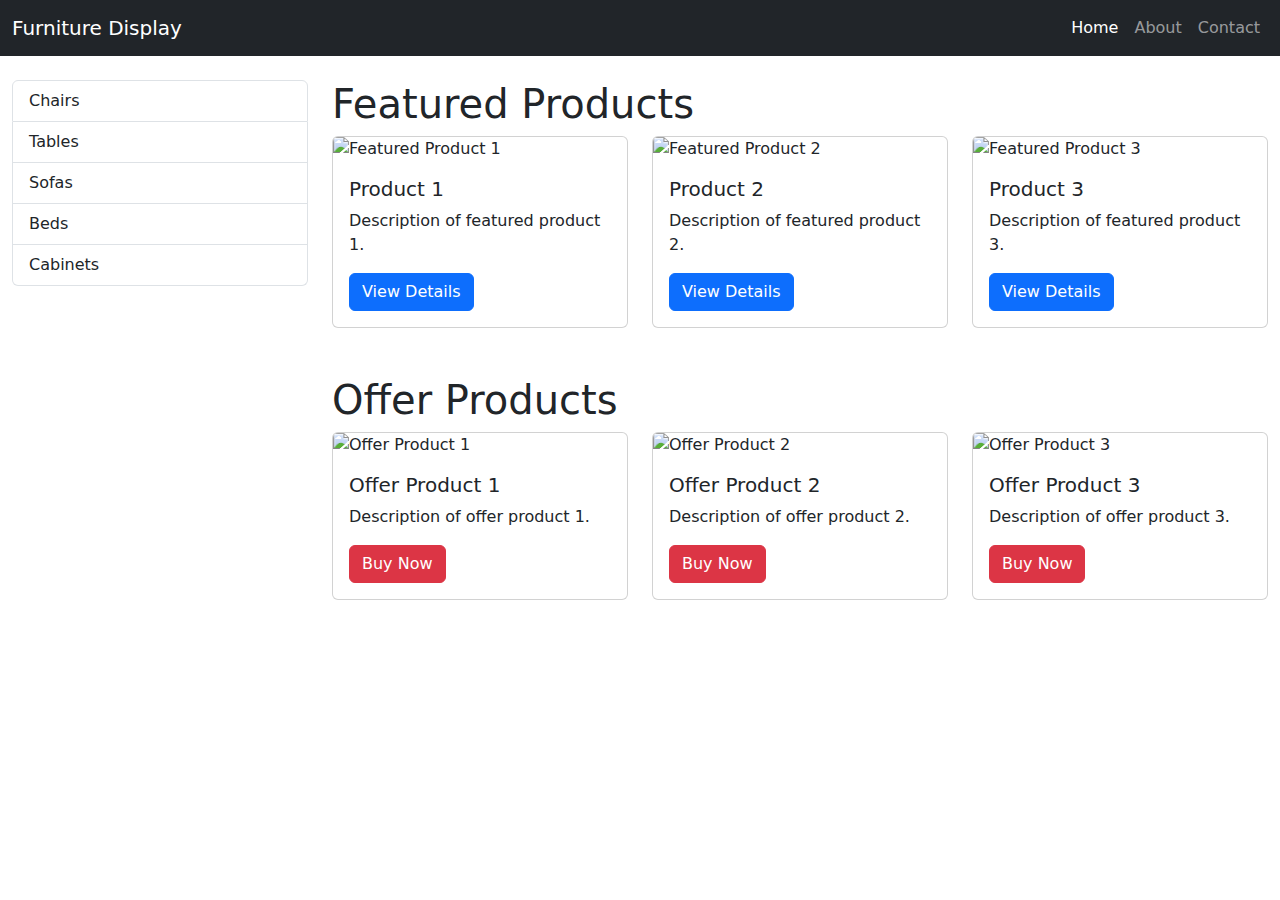
==== index.html @ 9e86de7d "initial setup" ====
<!DOCTYPE html>
<html lang="en">
<head>
    <meta charset="UTF-8">
    <meta name="viewport" content="width=device-width, initial-scale=1.0">
    <title>Furniture Display - Home</title>
    <link href="https://cdn.jsdelivr.net/npm/bootstrap@5.3.0/dist/css/bootstrap.min.css" rel="stylesheet">
    <link rel="stylesheet" href="css/styles.css">
</head>
<body>
    <!-- Navbar -->
    <nav class="navbar navbar-expand-lg navbar-dark bg-dark">
        <div class="container-fluid">
            <a class="navbar-brand" href="#">Furniture Display</a>
            <button class="navbar-toggler" type="button" data-bs-toggle="collapse" data-bs-target="#navbarNav" aria-controls="navbarNav" aria-expanded="false" aria-label="Toggle navigation">
                <span class="navbar-toggler-icon"></span>
            </button>
            <div class="collapse navbar-collapse" id="navbarNav">
                <ul class="navbar-nav ms-auto">
                    <li class="nav-item">
                        <a class="nav-link active" aria-current="page" href="#">Home</a>
                    </li>
                    <li class="nav-item">
                        <a class="nav-link" href="about.html">About</a>
                    </li>
                    <li class="nav-item">
                        <a class="nav-link" href="contact.html">Contact</a>
                    </li>
                </ul>
            </div>
        </div>
    </nav>

    <!-- Main Container -->
    <div class="container-fluid mt-4">
        <div class="row">
            <!-- Sidebar -->
            <div class="col-md-3">
                <div class="list-group">
                    <a href="chairs.html" class="list-group-item list-group-item-action">Chairs</a>
                    <a href="tables.html" class="list-group-item list-group-item-action">Tables</a>
                    <a href="sofas.html" class="list-group-item list-group-item-action">Sofas</a>
                    <a href="beds.html" class="list-group-item list-group-item-action">Beds</a>
                    <a href="cabinets.html" class="list-group-item list-group-item-action">Cabinets</a>
                </div>
            </div>

            <!-- Main Content -->
            <div class="col-md-9">
                <h1>Featured Products</h1>
                <div class="row">
                    <!-- Featured Product 1 -->
                    <div class="col-md-4">
                        <div class="card">
                            <img src="path_to_image" class="card-img-top" alt="Featured Product 1">
                            <div class="card-body">
                                <h5 class="card-title">Product 1</h5>
                                <p class="card-text">Description of featured product 1.</p>
                                <a href="#" class="btn btn-primary">View Details</a>
                            </div>
                        </div>
                    </div>
                    <!-- Featured Product 2 -->
                    <div class="col-md-4">
                        <div class="card">
                            <img src="path_to_image" class="card-img-top" alt="Featured Product 2">
                            <div class="card-body">
                                <h5 class="card-title">Product 2</h5>
                                <p class="card-text">Description of featured product 2.</p>
                                <a href="#" class="btn btn-primary">View Details</a>
                            </div>
                        </div>
                    </div>
                    <!-- Featured Product 3 -->
                    <div class="col-md-4">
                        <div class="card">
                            <img src="path_to_image" class="card-img-top" alt="Featured Product 3">
                            <div class="card-body">
                                <h5 class="card-title">Product 3</h5>
                                <p class="card-text">Description of featured product 3.</p>
                                <a href="#" class="btn btn-primary">View Details</a>
                            </div>
                        </div>
                    </div>
                </div>

                <h1 class="mt-5">Offer Products</h1>
                <div class="row">
                    <!-- Offer Product 1 -->
                    <div class="col-md-4">
                        <div class="card">
                            <img src="path_to_image" class="card-img-top" alt="Offer Product 1">
                            <div class="card-body">
                                <h5 class="card-title">Offer Product 1</h5>
                                <p class="card-text">Description of offer product 1.</p>
                                <a href="#" class="btn btn-danger">Buy Now</a>
                            </div>
                        </div>
                    </div>
                    <!-- Offer Product 2 -->
                    <div class="col-md-4">
                        <div class="card">
                            <img src="path_to_image" class="card-img-top" alt="Offer Product 2">
                            <div class="card-body">
                                <h5 class="card-title">Offer Product 2</h5>
                                <p class="card-text">Description of offer product 2.</p>
                                <a href="#" class="btn btn-danger">Buy Now</a>
                            </div>
                        </div>
                    </div>
                    <!-- Offer Product 3 -->
                    <div class="col-md-4">
                        <div class="card">
                            <img src="path_to_image" class="card-img-top" alt="Offer Product 3">
                            <div class="card-body">
                                <h5 class="card-title">Offer Product 3</h5>
                                <p class="card-text">Description of offer product 3.</p>
                                <a href="#" class="btn btn-danger">Buy Now</a>
                            </div>
                        </div>
                    </div>
                </div>
            </div>
        </div>
    </div>

    <!-- Bootstrap JS and dependencies -->
    <script src="https://cdn.jsdelivr.net/npm/@popperjs/core@2.11.7/dist/umd/popper.min.js"></script>
    <script src="https://cdn.jsdelivr.net/npm/bootstrap@5.3.0/dist/js/bootstrap.min.js"></script>
</body>
</html>
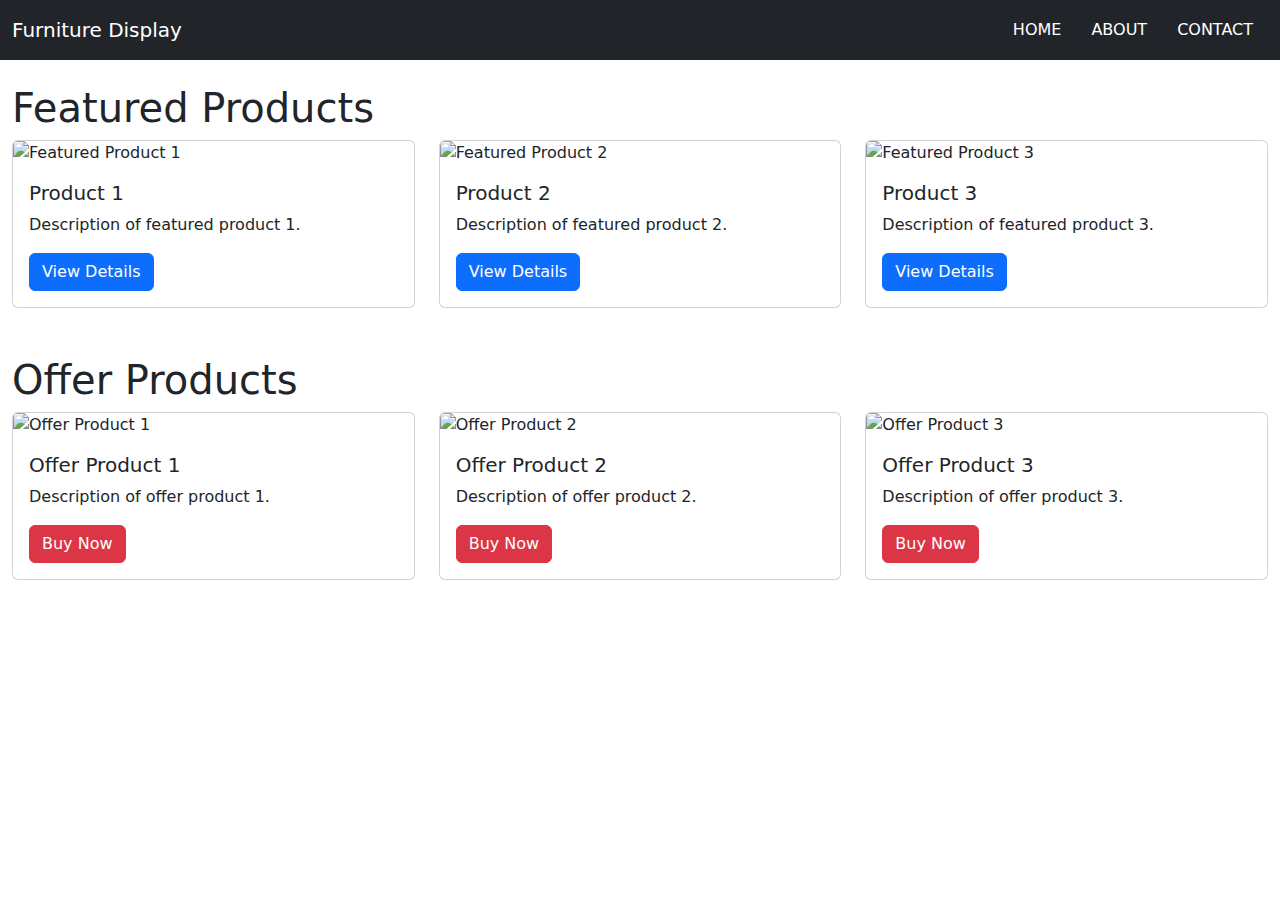
==== commit 348b4d2c: "collapsible sidebar added" ====
--- a/index.html
+++ b/index.html
@@ -12,7 +12,7 @@
     <nav class="navbar navbar-expand-lg navbar-dark bg-dark">
         <div class="container-fluid">
             <a class="navbar-brand" href="#">Furniture Display</a>
-            <button class="navbar-toggler" type="button" data-bs-toggle="collapse" data-bs-target="#navbarNav" aria-controls="navbarNav" aria-expanded="false" aria-label="Toggle navigation">
+            <button class="navbar-toggler" type="button" data-bs-toggle="offcanvas" data-bs-target="#offcanvasSidebar" aria-controls="offcanvasSidebar">
                 <span class="navbar-toggler-icon"></span>
             </button>
             <div class="collapse navbar-collapse" id="navbarNav">
@@ -31,22 +31,28 @@
         </div>
     </nav>
 
+    <!-- Offcanvas Sidebar -->
+    <div class="offcanvas offcanvas-start bg-light" tabindex="-1" id="offcanvasSidebar" aria-labelledby="offcanvasSidebarLabel">
+        <div class="offcanvas-header">
+            <h5 class="offcanvas-title" id="offcanvasSidebarLabel">Categories</h5>
+            <button type="button" class="btn-close text-reset" data-bs-dismiss="offcanvas" aria-label="Close"></button>
+        </div>
+        <div class="offcanvas-body">
+            <div class="list-group">
+                <a href="chairs.html" class="list-group-item list-group-item-action">Chairs</a>
+                <a href="tables.html" class="list-group-item list-group-item-action">Tables</a>
+                <a href="sofas.html" class="list-group-item list-group-item-action">Sofas</a>
+                <a href="beds.html" class="list-group-item list-group-item-action">Beds</a>
+                <a href="cabinets.html" class="list-group-item list-group-item-action">Cabinets</a>
+            </div>
+        </div>
+    </div>
+
     <!-- Main Container -->
     <div class="container-fluid mt-4">
         <div class="row">
-            <!-- Sidebar -->
-            <div class="col-md-3">
-                <div class="list-group">
-                    <a href="chairs.html" class="list-group-item list-group-item-action">Chairs</a>
-                    <a href="tables.html" class="list-group-item list-group-item-action">Tables</a>
-                    <a href="sofas.html" class="list-group-item list-group-item-action">Sofas</a>
-                    <a href="beds.html" class="list-group-item list-group-item-action">Beds</a>
-                    <a href="cabinets.html" class="list-group-item list-group-item-action">Cabinets</a>
-                </div>
-            </div>
-
             <!-- Main Content -->
-            <div class="col-md-9">
+            <div class="col-md-12">
                 <h1>Featured Products</h1>
                 <div class="row">
                     <!-- Featured Product 1 -->
--- a/css/styles.css
+++ b/css/styles.css
@@ -0,0 +1,74 @@
+/* Layout.css */
+
+.navbar-mainbg {
+    background-color: #292b2c;
+    padding: 10px 0;
+  }
+  
+  .navbar-logo {
+    color: #fff;
+    font-size: 22px;
+    font-weight: bold;
+  }
+  
+  .navbar-toggler {
+    border: none;
+    outline: none;
+  }
+  
+  .navbar-toggler:focus,
+  .navbar-toggler:active {
+    outline: none;
+    box-shadow: none;
+  }
+  
+  .navbar-toggler-icon {
+    color: white;
+  }
+  
+  .navbar-nav .nav-item .nav-link {
+    color: #fff;
+    padding: 10px 15px;
+    font-size: 16px;
+    font-weight: 500;
+    text-transform: uppercase;
+    transition: all 0.3s ease;
+  }
+  
+  .navbar-nav .nav-item .nav-link:hover {
+    background-color: #565656;
+    color: #fff;
+    border-radius: 5px;
+  }
+  
+  .navbar-nav .hori-selector {
+    display: none;
+    position: absolute;
+    top: 0px;
+    height: 100%;
+    background-color: #495057;
+    border-radius: 5px;
+  }
+  
+  .navbar-nav .nav-item.active .nav-link {
+    color: #495057;
+    background-color: #fff;
+    border-radius: 5px;
+  }
+  
+  @media (max-width: 991px) {
+    .navbar-nav {
+      text-align: center;
+    }
+  
+    .navbar-nav .hori-selector {
+      display: none;
+    }
+  }
+  
+  @media (min-width: 992px) {
+    .navbar-nav .hori-selector {
+      display: block;
+    }
+  }
+  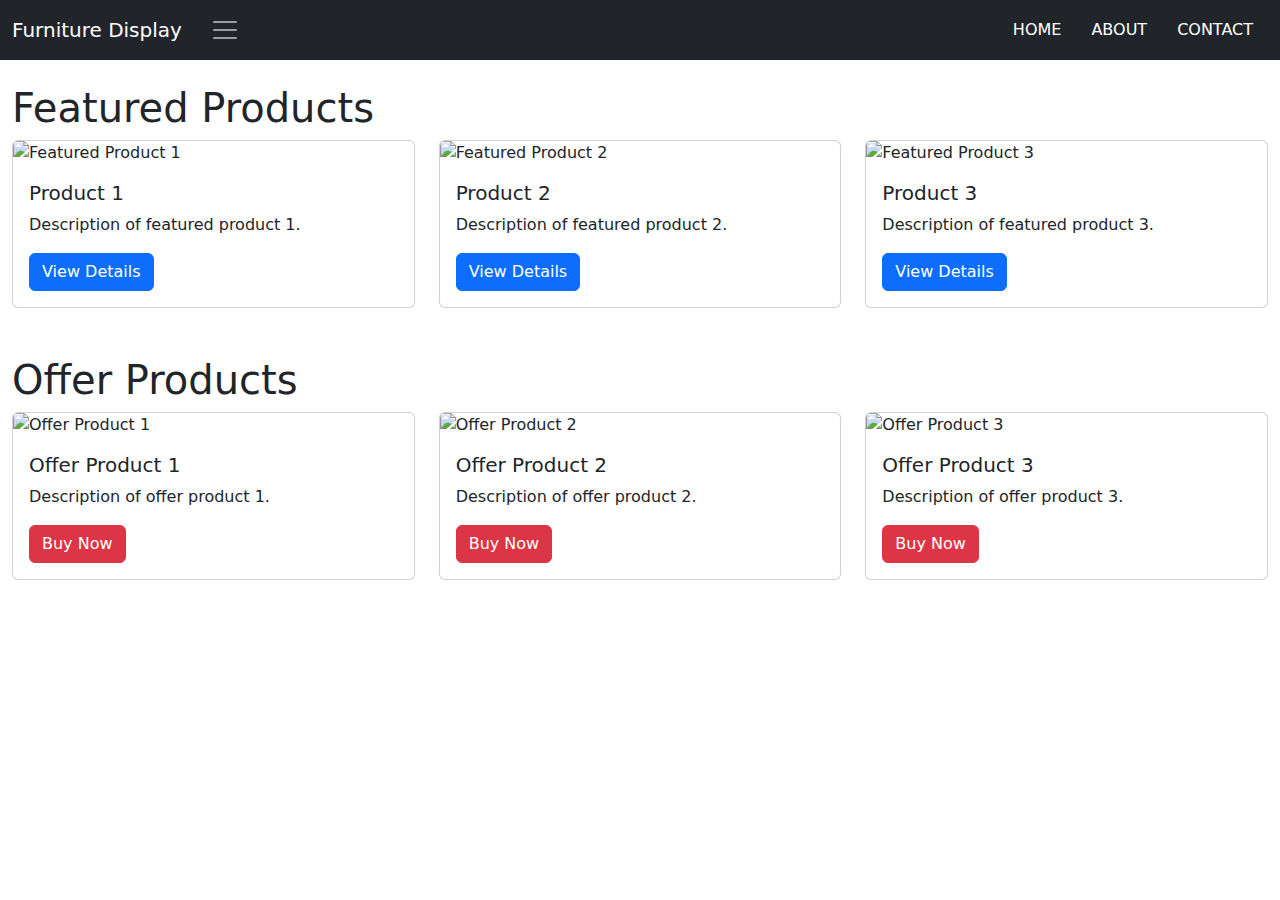
==== commit 6ae9680d: "sidebar always active" ====
--- a/index.html
+++ b/index.html
@@ -12,7 +12,7 @@
     <nav class="navbar navbar-expand-lg navbar-dark bg-dark">
         <div class="container-fluid">
             <a class="navbar-brand" href="#">Furniture Display</a>
-            <button class="navbar-toggler" type="button" data-bs-toggle="offcanvas" data-bs-target="#offcanvasSidebar" aria-controls="offcanvasSidebar">
+            <button class="navbar-toggler d-block" type="button" data-bs-toggle="offcanvas" data-bs-target="#offcanvasSidebar" aria-controls="offcanvasSidebar">
                 <span class="navbar-toggler-icon"></span>
             </button>
             <div class="collapse navbar-collapse" id="navbarNav">
